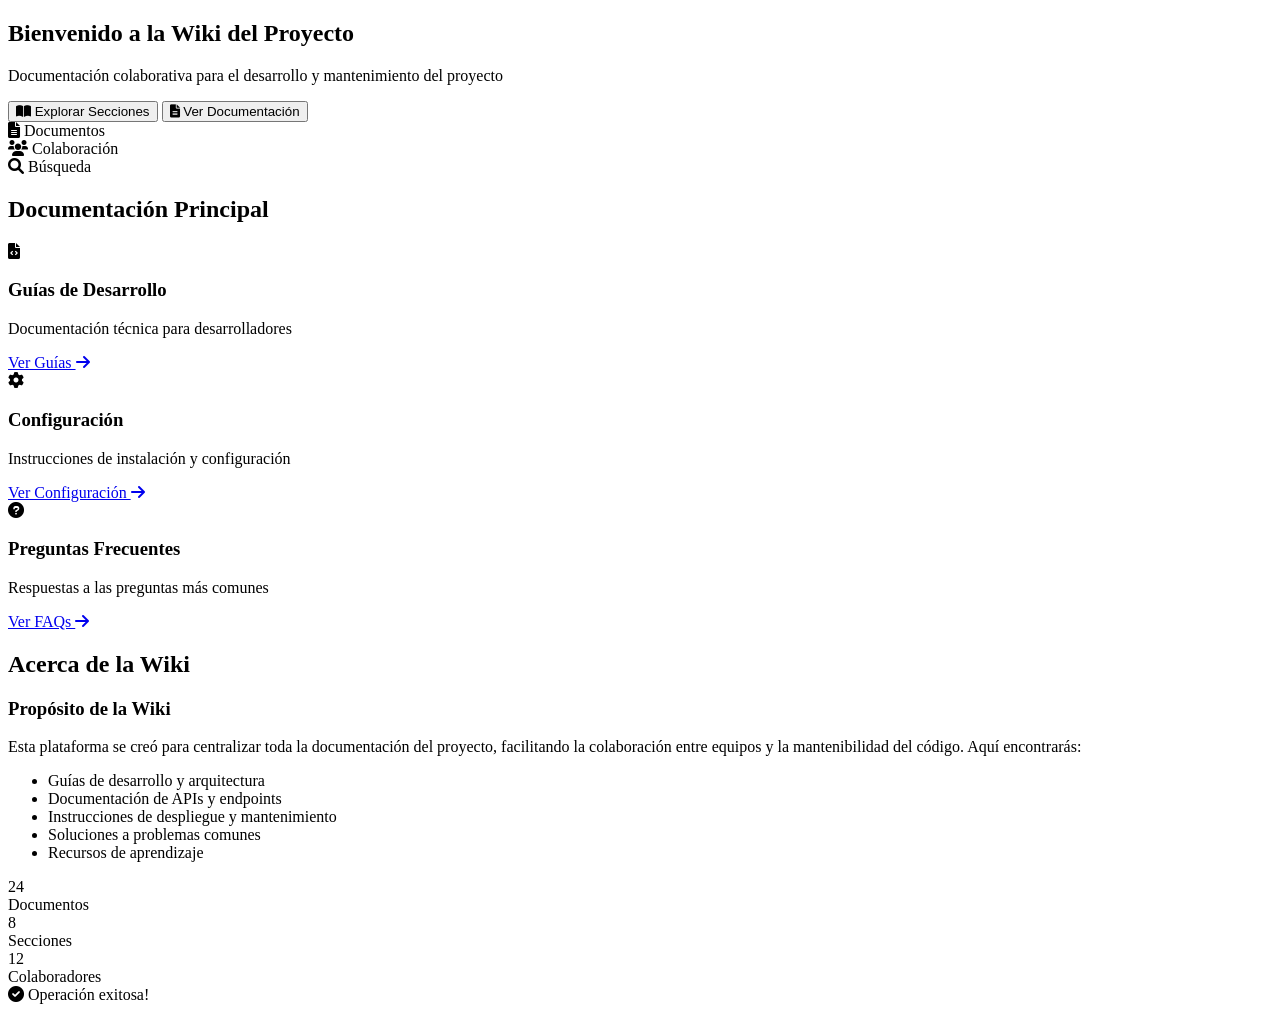
==== src/main/resources/templates/index.html @ 81bcbe9a "Tu mensaje de commit" ====
<!DOCTYPE html>
<html lang="es" xmlns:th="http://www.thymeleaf.org">
<head>
    <meta charset="UTF-8">
    <meta name="viewport" content="width=device-width, initial-scale=1.0">
    <title>Wiki de Proyecto - Documentación Colaborativa</title>
    <link rel="stylesheet" th:href="@{/styles.css}">
    <link href="https://cdnjs.cloudflare.com/ajax/libs/font-awesome/6.0.0/css/all.min.css" rel="stylesheet">
</head>
<body>
    <div class="container">
        <!-- Header Fragment -->
        <th:block th:replace="~{fragments/header :: header}"></th:block>

        <main class="main">
            <section id="home" class="hero">
                <div class="hero-content">
                    <h2 class="hero-title">Bienvenido a la Wiki del Proyecto</h2>
                    <p class="hero-subtitle">Documentación colaborativa para el desarrollo y mantenimiento del proyecto</p>
                    <div class="hero-buttons">
                        <button class="btn btn-primary" id="exploreSections">
                            <i class="fas fa-book-open"></i>
                            Explorar Secciones
                        </button>
                        <button class="btn btn-secondary" id="viewDocumentation">
                            <i class="fas fa-file-alt"></i>
                            Ver Documentación
                        </button>
                    </div>
                </div>
                <div class="hero-visual">
                    <div class="floating-card card-1">
                        <i class="fas fa-file-alt"></i>
                        <span>Documentos</span>
                    </div>
                    <div class="floating-card card-2">
                        <i class="fas fa-users"></i>
                        <span>Colaboración</span>
                    </div>
                    <div class="floating-card card-3">
                        <i class="fas fa-search"></i>
                        <span>Búsqueda</span>
                    </div>
                </div>
            </section>

            <!-- Wiki Sections Fragment -->
            <th:block th:replace="~{fragments/sections :: sections}"></th:block>

            <section id="documentation" class="documentation">
                <h2 class="section-title">Documentación Principal</h2>
                <div class="docs-container">
                    <div class="doc-card">
                        <div class="doc-icon">
                            <i class="fas fa-file-code"></i>
                        </div>
                        <h3>Guías de Desarrollo</h3>
                        <p>Documentación técnica para desarrolladores</p>
                        <a href="#" class="btn-link">
                            Ver Guías <i class="fas fa-arrow-right"></i>
                        </a>
                    </div>
                    <div class="doc-card">
                        <div class="doc-icon">
                            <i class="fas fa-cog"></i>
                        </div>
                        <h3>Configuración</h3>
                        <p>Instrucciones de instalación y configuración</p>
                        <a href="#" class="btn-link">
                            Ver Configuración <i class="fas fa-arrow-right"></i>
                        </a>
                    </div>
                    <div class="doc-card">
                        <div class="doc-icon">
                            <i class="fas fa-question-circle"></i>
                        </div>
                        <h3>Preguntas Frecuentes</h3>
                        <p>Respuestas a las preguntas más comunes</p>
                        <a href="#" class="btn-link">
                            Ver FAQs <i class="fas fa-arrow-right"></i>
                        </a>
                    </div>
                </div>
            </section>

            <section id="about" class="about">
                <h2 class="section-title">Acerca de la Wiki</h2>
                <div class="about-container">
                    <div class="about-content">
                        <h3>Propósito de la Wiki</h3>
                        <p>Esta plataforma se creó para centralizar toda la documentación del proyecto, facilitando la colaboración entre equipos y la mantenibilidad del código. Aquí encontrarás:</p>
                        <ul>
                            <li>Guías de desarrollo y arquitectura</li>
                            <li>Documentación de APIs y endpoints</li>
                            <li>Instrucciones de despliegue y mantenimiento</li>
                            <li>Soluciones a problemas comunes</li>
                            <li>Recursos de aprendizaje</li>
                        </ul>
                    </div>
                    <div class="about-stats">
                        <div class="stat-item">
                            <div class="stat-number" id="docCount">24</div>
                            <div class="stat-label">Documentos</div>
                        </div>
                        <div class="stat-item">
                            <div class="stat-number" id="sectionCount">8</div>
                            <div class="stat-label">Secciones</div>
                        </div>
                        <div class="stat-item">
                            <div class="stat-number" id="contributors">12</div>
                            <div class="stat-label">Colaboradores</div>
                        </div>
                    </div>
                </div>
            </section>
        </main>

        <!-- Footer Fragment -->
        <th:block th:replace="~{fragments/footer :: footer}"></th:block>
    </div>

    <div class="toast" id="toast">
        <i class="fas fa-check-circle"></i>
        <span id="toastMessage">Operación exitosa!</span>
    </div>

    <script th:src="@{/script.js}"></script>
</body>
</html>
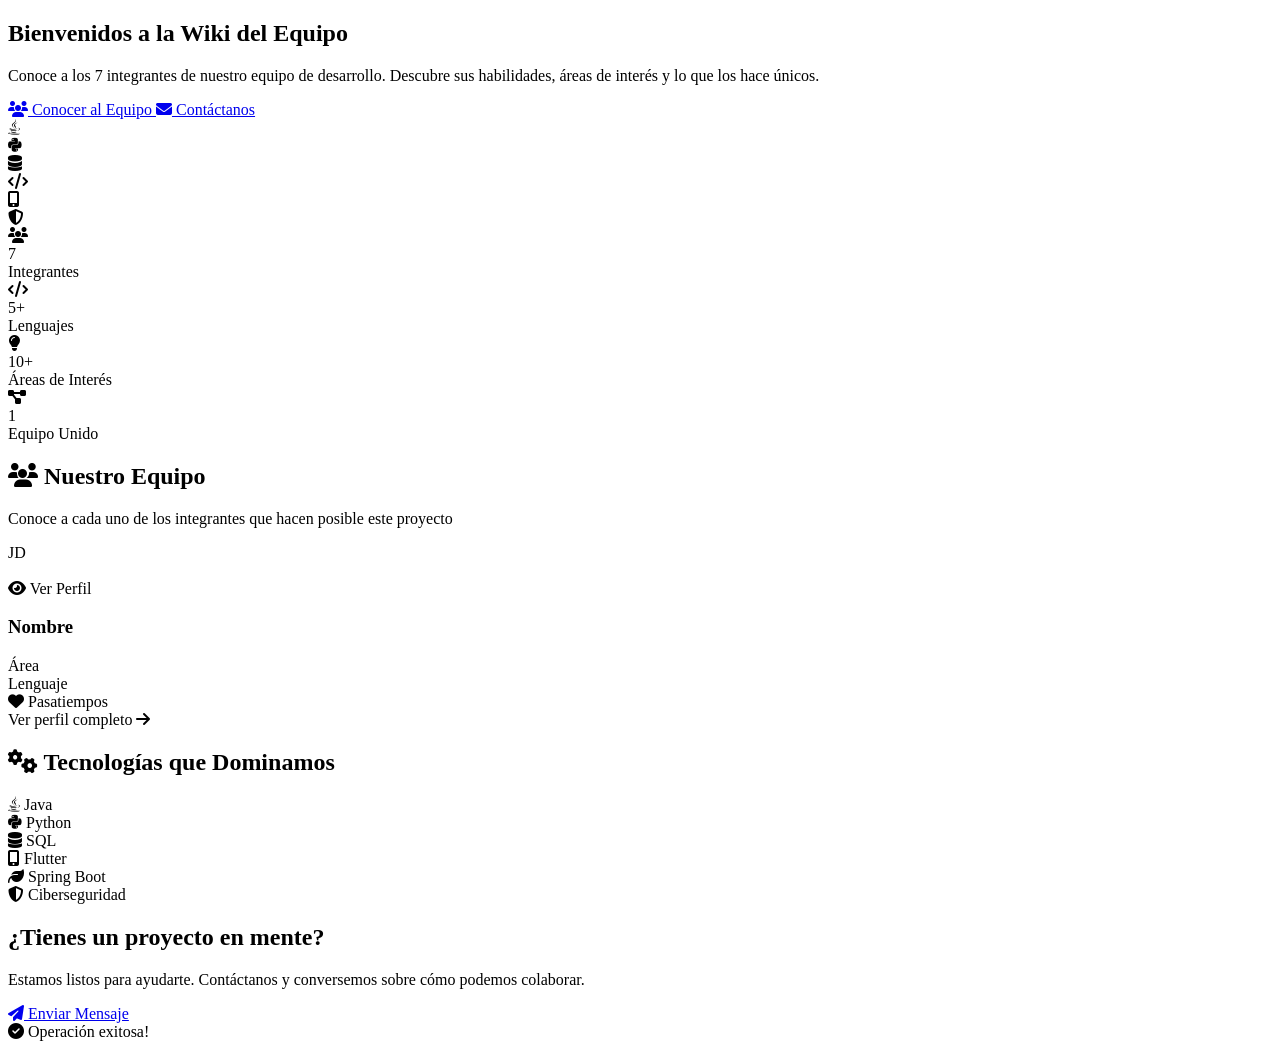
==== commit cdad1081: "add: Cambios iniciales de la wiki, perfiles individuales y configuracion docker" ====
--- a/src/main/resources/templates/index.html
+++ b/src/main/resources/templates/index.html
@@ -3,127 +3,210 @@
 <head>
     <meta charset="UTF-8">
     <meta name="viewport" content="width=device-width, initial-scale=1.0">
-    <title>Wiki de Proyecto - Documentación Colaborativa</title>
+    <title>Wiki del Equipo - Inicio</title>
+    
+    <!-- Estilos -->
     <link rel="stylesheet" th:href="@{/styles.css}">
-    <link href="https://cdnjs.cloudflare.com/ajax/libs/font-awesome/6.0.0/css/all.min.css" rel="stylesheet">
+    <link href="https://cdnjs.cloudflare.com/ajax/libs/font-awesome/6.4.0/css/all.min.css" rel="stylesheet">
+    <link href="https://fonts.googleapis.com/css2?family=Inter:wght@300;400;500;600;700;800&display=swap" rel="stylesheet">
 </head>
-<body>
-    <div class="container">
+<body class="wiki-body">
+    <!-- Contenedor principal -->
+    <div class="wiki-container">
         <!-- Header Fragment -->
         <th:block th:replace="~{fragments/header :: header}"></th:block>
-
-        <main class="main">
-            <section id="home" class="hero">
+        
+        <!-- Contenido principal -->
+        <main class="wiki-main">
+            <!-- Hero Section -->
+            <section id="home" class="hero-section">
+                <div class="hero-background">
+                    <div class="hero-shapes">
+                        <div class="shape shape-1"></div>
+                        <div class="shape shape-2"></div>
+                        <div class="shape shape-3"></div>
+                        <div class="shape shape-4"></div>
+                    </div>
+                </div>
                 <div class="hero-content">
-                    <h2 class="hero-title">Bienvenido a la Wiki del Proyecto</h2>
-                    <p class="hero-subtitle">Documentación colaborativa para el desarrollo y mantenimiento del proyecto</p>
-                    <div class="hero-buttons">
-                        <button class="btn btn-primary" id="exploreSections">
-                            <i class="fas fa-book-open"></i>
-                            Explorar Secciones
-                        </button>
-                        <button class="btn btn-secondary" id="viewDocumentation">
-                            <i class="fas fa-file-alt"></i>
-                            Ver Documentación
-                        </button>
+                    <h1 class="hero-title animate-fade-in">
+                        <span class="title-line">Bienvenidos a la</span>
+                        <span class="title-highlight">Wiki del Equipo</span>
+                    </h1>
+                    <p class="hero-subtitle animate-fade-in-delay">
+                        Conoce a los <span th:text="${totalIntegrantes}">7</span> integrantes de nuestro equipo de desarrollo. 
+                        Descubre sus habilidades, áreas de interés y lo que los hace únicos.
+                    </p>
+                    <div class="hero-buttons animate-fade-in-delay-2">
+                        <a href="#equipo" class="btn btn-primary btn-glow">
+                            <i class="fas fa-users"></i>
+                            Conocer al Equipo
+                        </a>
+                        <a href="/contacto" class="btn btn-secondary">
+                            <i class="fas fa-envelope"></i>
+                            Contáctanos
+                        </a>
                     </div>
                 </div>
                 <div class="hero-visual">
-                    <div class="floating-card card-1">
-                        <i class="fas fa-file-alt"></i>
-                        <span>Documentos</span>
-                    </div>
-                    <div class="floating-card card-2">
-                        <i class="fas fa-users"></i>
-                        <span>Colaboración</span>
-                    </div>
-                    <div class="floating-card card-3">
-                        <i class="fas fa-search"></i>
-                        <span>Búsqueda</span>
-                    </div>
-                </div>
-            </section>
-
-            <!-- Wiki Sections Fragment -->
-            <th:block th:replace="~{fragments/sections :: sections}"></th:block>
-
-            <section id="documentation" class="documentation">
-                <h2 class="section-title">Documentación Principal</h2>
-                <div class="docs-container">
-                    <div class="doc-card">
-                        <div class="doc-icon">
-                            <i class="fas fa-file-code"></i>
-                        </div>
-                        <h3>Guías de Desarrollo</h3>
-                        <p>Documentación técnica para desarrolladores</p>
-                        <a href="#" class="btn-link">
-                            Ver Guías <i class="fas fa-arrow-right"></i>
-                        </a>
-                    </div>
-                    <div class="doc-card">
-                        <div class="doc-icon">
-                            <i class="fas fa-cog"></i>
-                        </div>
-                        <h3>Configuración</h3>
-                        <p>Instrucciones de instalación y configuración</p>
-                        <a href="#" class="btn-link">
-                            Ver Configuración <i class="fas fa-arrow-right"></i>
-                        </a>
-                    </div>
-                    <div class="doc-card">
-                        <div class="doc-icon">
-                            <i class="fas fa-question-circle"></i>
-                        </div>
-                        <h3>Preguntas Frecuentes</h3>
-                        <p>Respuestas a las preguntas más comunes</p>
-                        <a href="#" class="btn-link">
-                            Ver FAQs <i class="fas fa-arrow-right"></i>
-                        </a>
-                    </div>
-                </div>
-            </section>
-
-            <section id="about" class="about">
-                <h2 class="section-title">Acerca de la Wiki</h2>
-                <div class="about-container">
-                    <div class="about-content">
-                        <h3>Propósito de la Wiki</h3>
-                        <p>Esta plataforma se creó para centralizar toda la documentación del proyecto, facilitando la colaboración entre equipos y la mantenibilidad del código. Aquí encontrarás:</p>
-                        <ul>
-                            <li>Guías de desarrollo y arquitectura</li>
-                            <li>Documentación de APIs y endpoints</li>
-                            <li>Instrucciones de despliegue y mantenimiento</li>
-                            <li>Soluciones a problemas comunes</li>
-                            <li>Recursos de aprendizaje</li>
-                        </ul>
-                    </div>
-                    <div class="about-stats">
-                        <div class="stat-item">
-                            <div class="stat-number" id="docCount">24</div>
-                            <div class="stat-label">Documentos</div>
-                        </div>
-                        <div class="stat-item">
-                            <div class="stat-number" id="sectionCount">8</div>
-                            <div class="stat-label">Secciones</div>
-                        </div>
-                        <div class="stat-item">
-                            <div class="stat-number" id="contributors">12</div>
-                            <div class="stat-label">Colaboradores</div>
-                        </div>
-                    </div>
+                    <div class="floating-icons">
+                        <div class="floating-icon icon-1"><i class="fab fa-java"></i></div>
+                        <div class="floating-icon icon-2"><i class="fab fa-python"></i></div>
+                        <div class="floating-icon icon-3"><i class="fas fa-database"></i></div>
+                        <div class="floating-icon icon-4"><i class="fas fa-code"></i></div>
+                        <div class="floating-icon icon-5"><i class="fas fa-mobile-alt"></i></div>
+                        <div class="floating-icon icon-6"><i class="fas fa-shield-alt"></i></div>
+                    </div>
+                </div>
+            </section>
+            
+            <!-- Estadísticas -->
+            <section class="stats-section">
+                <div class="stats-container">
+                    <div class="stat-card animate-on-scroll">
+                        <div class="stat-icon">
+                            <i class="fas fa-users"></i>
+                        </div>
+                        <div class="stat-number" th:text="${totalIntegrantes}">7</div>
+                        <div class="stat-label">Integrantes</div>
+                    </div>
+                    <div class="stat-card animate-on-scroll">
+                        <div class="stat-icon">
+                            <i class="fas fa-code"></i>
+                        </div>
+                        <div class="stat-number">5+</div>
+                        <div class="stat-label">Lenguajes</div>
+                    </div>
+                    <div class="stat-card animate-on-scroll">
+                        <div class="stat-icon">
+                            <i class="fas fa-lightbulb"></i>
+                        </div>
+                        <div class="stat-number">10+</div>
+                        <div class="stat-label">Áreas de Interés</div>
+                    </div>
+                    <div class="stat-card animate-on-scroll">
+                        <div class="stat-icon">
+                            <i class="fas fa-project-diagram"></i>
+                        </div>
+                        <div class="stat-number">1</div>
+                        <div class="stat-label">Equipo Unido</div>
+                    </div>
+                </div>
+            </section>
+            
+            <!-- Sección del Equipo -->
+            <section id="equipo" class="team-section">
+                <div class="section-header">
+                    <h2 class="section-title">
+                        <span class="title-icon"><i class="fas fa-users"></i></span>
+                        Nuestro Equipo
+                    </h2>
+                    <p class="section-subtitle">
+                        Conoce a cada uno de los integrantes que hacen posible este proyecto
+                    </p>
+                </div>
+                
+                <div class="team-grid">
+                    <!-- Tarjeta de cada integrante -->
+                    <div class="team-card animate-on-scroll" th:each="integrante : ${integrantes}">
+                        <div class="card-glow" th:style="'--card-color: ' + ${integrante.colorTema}"></div>
+                        <div class="card-image-container">
+                            <div class="card-image-placeholder" th:style="'--card-color: ' + ${integrante.colorTema}">
+                                <span class="placeholder-initials" th:text="${integrante.iniciales}">JD</span>
+                            </div>
+                            <img th:src="${integrante.imagen}" 
+                                 th:alt="${integrante.nombre}" 
+                                 class="card-image"
+                                 onerror="this.style.display='none'">
+                            <div class="card-overlay">
+                                <a th:href="@{/integrante/{id}(id=${integrante.id})}" class="overlay-link">
+                                    <i class="fas fa-eye"></i>
+                                    Ver Perfil
+                                </a>
+                            </div>
+                        </div>
+                        <div class="card-content">
+                            <h3 class="card-name" th:text="${integrante.nombre}">Nombre</h3>
+                            <div class="card-areas">
+                                <span class="area-tag" th:each="area : ${integrante.areasInteres}" th:text="${area}">Área</span>
+                            </div>
+                            <div class="card-languages">
+                                <span class="lang-badge" th:each="lenguaje : ${integrante.lenguajes}" th:text="${lenguaje}">Lenguaje</span>
+                            </div>
+                            <div class="card-hobbies">
+                                <i class="fas fa-heart"></i>
+                                <span th:text="${#strings.listJoin(integrante.pasatiempos, ', ')}">Pasatiempos</span>
+                            </div>
+                            <a th:href="@{/integrante/{id}(id=${integrante.id})}" class="card-link">
+                                Ver perfil completo <i class="fas fa-arrow-right"></i>
+                            </a>
+                        </div>
+                    </div>
+                </div>
+            </section>
+            
+            <!-- Sección de Tecnologías -->
+            <section class="tech-section">
+                <div class="section-header">
+                    <h2 class="section-title">
+                        <span class="title-icon"><i class="fas fa-cogs"></i></span>
+                        Tecnologías que Dominamos
+                    </h2>
+                </div>
+                <div class="tech-grid">
+                    <div class="tech-card animate-on-scroll">
+                        <i class="fab fa-java tech-icon"></i>
+                        <span class="tech-name">Java</span>
+                    </div>
+                    <div class="tech-card animate-on-scroll">
+                        <i class="fab fa-python tech-icon"></i>
+                        <span class="tech-name">Python</span>
+                    </div>
+                    <div class="tech-card animate-on-scroll">
+                        <i class="fas fa-database tech-icon"></i>
+                        <span class="tech-name">SQL</span>
+                    </div>
+                    <div class="tech-card animate-on-scroll">
+                        <i class="fas fa-mobile-alt tech-icon"></i>
+                        <span class="tech-name">Flutter</span>
+                    </div>
+                    <div class="tech-card animate-on-scroll">
+                        <i class="fas fa-leaf tech-icon"></i>
+                        <span class="tech-name">Spring Boot</span>
+                    </div>
+                    <div class="tech-card animate-on-scroll">
+                        <i class="fas fa-shield-alt tech-icon"></i>
+                        <span class="tech-name">Ciberseguridad</span>
+                    </div>
+                </div>
+            </section>
+            
+            <!-- Call to Action -->
+            <section class="cta-section">
+                <div class="cta-content">
+                    <h2 class="cta-title">¿Tienes un proyecto en mente?</h2>
+                    <p class="cta-text">
+                        Estamos listos para ayudarte. Contáctanos y conversemos sobre cómo podemos colaborar.
+                    </p>
+                    <a href="/contacto" class="btn btn-primary btn-large btn-glow">
+                        <i class="fas fa-paper-plane"></i>
+                        Enviar Mensaje
+                    </a>
                 </div>
             </section>
         </main>
-
+        
         <!-- Footer Fragment -->
         <th:block th:replace="~{fragments/footer :: footer}"></th:block>
     </div>
-
+    
+    <!-- Toast para notificaciones -->
     <div class="toast" id="toast">
         <i class="fas fa-check-circle"></i>
         <span id="toastMessage">Operación exitosa!</span>
     </div>
-
+    
+    <!-- Scripts -->
     <script th:src="@{/script.js}"></script>
 </body>
 </html>
